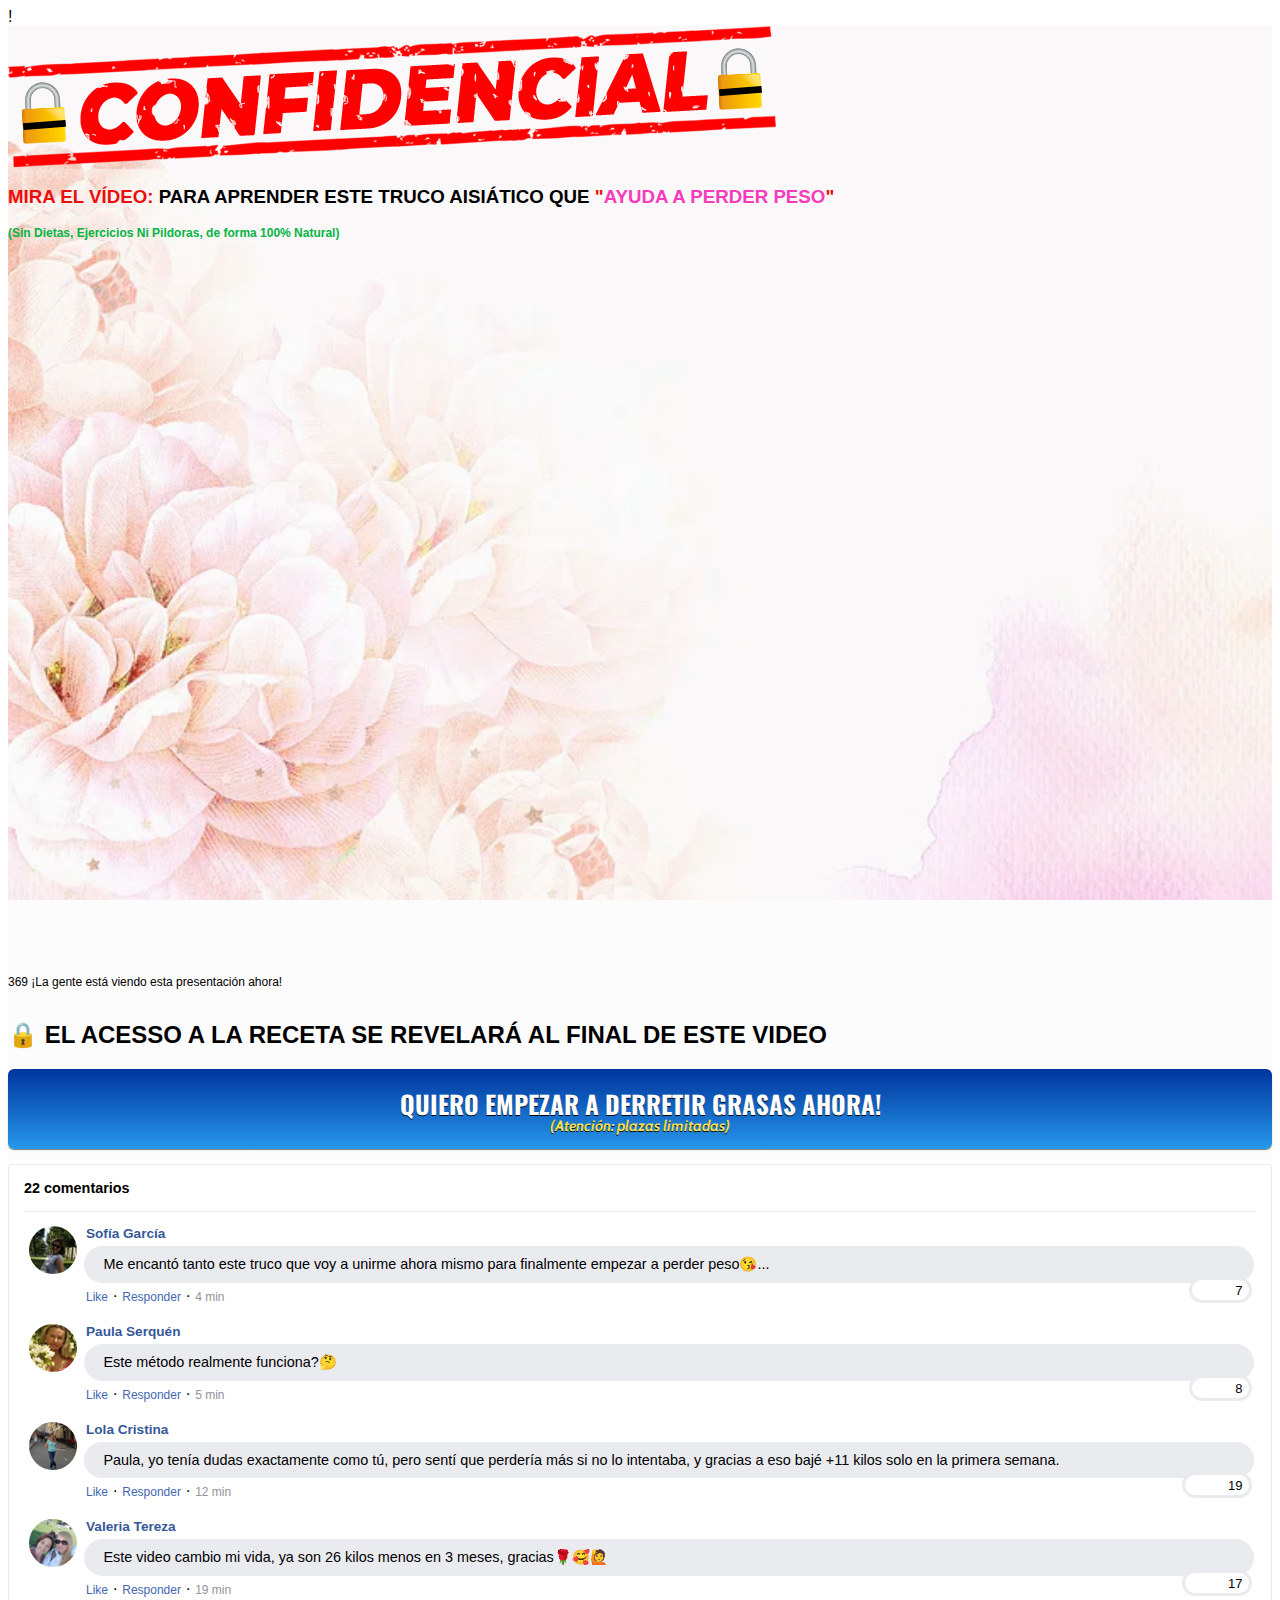
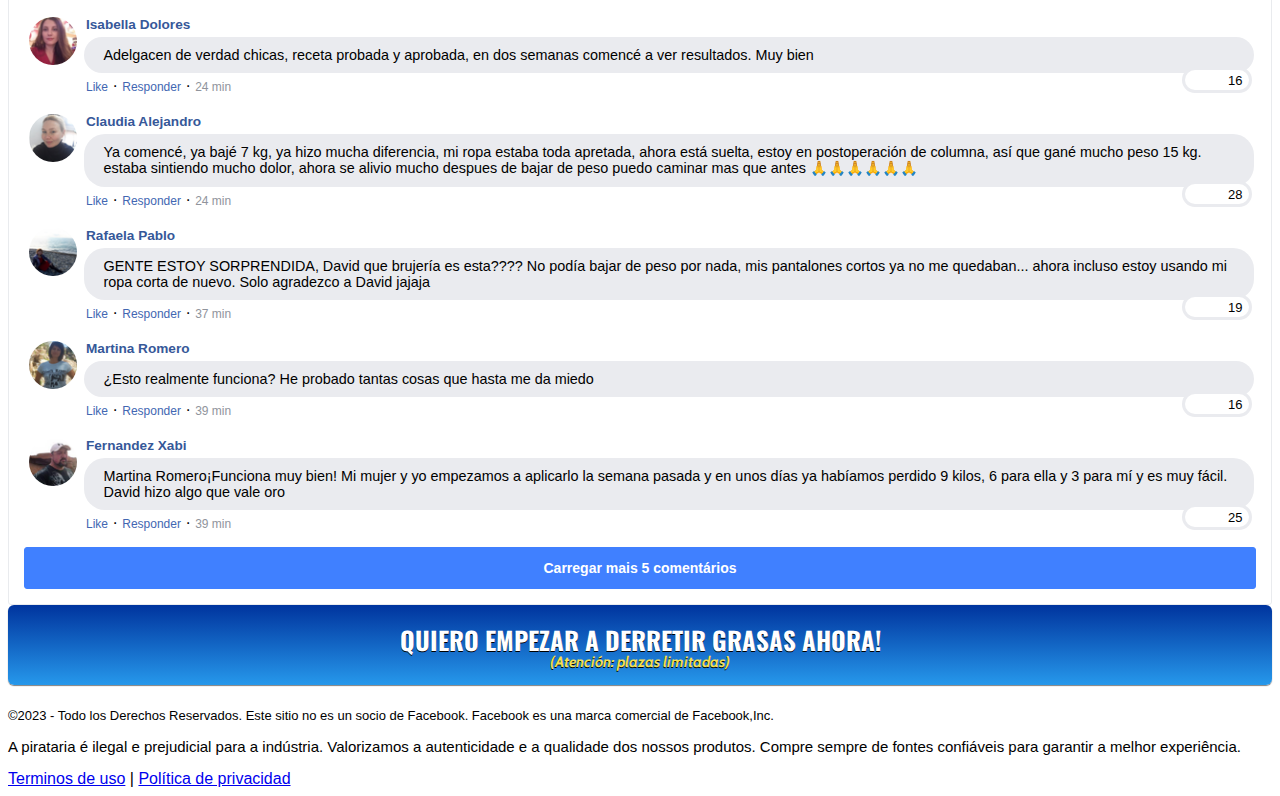
==== index.html @ 01790d5e "Add files via upload" ====
!<DOCTYPE html>
<html lang="es-es">
<head>
<meta charset="utf-8">
<meta name="viewport" content="width=device-width, initial-scale=1, shrink-to-fit=no">
<link rel="shortcut icon" href="favicon.png">
<link rel="stylesheet" href="https://stackpath.bootstrapcdn.com/bootstrap/4.1.3/css/bootstrap.min.css" integrity="sha384-MCw98/SFnGE8fJT3GXwEOngsV7Zt27NXFoaoApmYm81iuXoPkFOJwJ8ERdknLPMO" crossorigin="anonymous">
<link rel="preconnect" href="https://fonts.googleapis.com">
<link rel="preconnect" href="https://fonts.gstatic.com" crossorigin>
<link href="https://fonts.googleapis.com/css2?family=Cabin:ital,wght@0,400;0,500;0,600;0,700;1,400;1,500;1,600;1,700&family=Dosis:wght@200;300;400;500;600;700;800&family=Oswald:wght@200;300;400;500;600;700&family=Signika:wght@300;400;500;600;700&display=swap" rel="stylesheet">
<link rel="stylesheet" href="./assets/css/com.css">
<!-- Global site tag (gtag.js) - Google Ads: 10973764607 -->
<script async src="https://www.googletagmanager.com/gtag/js?id=AW-10973764607"></script>
<script>
  window.dataLayer = window.dataLayer || [];
  function gtag(){dataLayer.push(arguments);}
  gtag('js', new Date());

  gtag('config', 'AW-10973764607');
</script>

</script>
<title>Renovación Oriental</title>
<style type="text/css">
	  header {
		color: white;
		background-image: url("assets/img/bg.png");
		background-color: rgba(0, 0, 0, 0.01);
		background-position: center;
		background-size: cover;
		background-attachment: fixed;
		background-blend-mode: darken;
	  }
	</style>
  </script>
	 <!-- Meta Pixel Code -->
<script>
!function(f,b,e,v,n,t,s)
{if(f.fbq)return;n=f.fbq=function(){n.callMethod?
n.callMethod.apply(n,arguments):n.queue.push(arguments)};
if(!f._fbq)f._fbq=n;n.push=n;n.loaded=!0;n.version='2.0';
n.queue=[];t=b.createElement(e);t.async=!0;
t.src=v;s=b.getElementsByTagName(e)[0];
s.parentNode.insertBefore(t,s)}(window, document,'script',
'https://connect.facebook.net/en_US/fbevents.js');
fbq('init', '749193969660679');
fbq('track', 'PageView');
</script>
<noscript><img height="1" width="1" style="display:none"
src="https://www.facebook.com/tr?id=749193969660679&ev=PageView&noscript=1"
/></noscript>
<!-- End Meta Pixel Code -->
</head>
<body>
<header class="py-4">
<div class="container">
<div class="row justify-content-center">
<div class="col-lg-8 text-center">

<img class="img-fluid" src="./assets/img/confidencial.png">

<h3 class="lead font-weight-bold"><b><span class="red-color">MIRA EL VÍDEO:</span><span class="black-color"> PARA APRENDER ESTE TRUCO AISIÁTICO QUE</span> <span class="red-color">"</span><span class="pink-color">AYUDA A PERDER PESO</span><span class="red-color">"</span></b></h3>
<p class="lead font-weight-bold"style="font-size:12px"><span class="green-color"><b>(Sin Dietas, Ejercicios Ni Pildoras, de forma 100% Natural)</b></span></p>
<script src="<script src="<script src="https://fast.wistia.com/embed/medias/edrocpsd8f.jsonp" async></script><script src="https://fast.wistia.com/assets/external/E-v1.js" async></script><div class="wistia_responsive_padding" style="padding:56.25% 0 0 0;position:relative;"><div class="wistia_responsive_wrapper" style="height:100%;left:0;position:absolute;top:0;width:100%;"><div class="wistia_embed wistia_async_edrocpsd8f videoFoam=true" style="height:100%;position:relative;width:100%"><div class="wistia_swatch" style="height:100%;left:0;opacity:0;overflow:hidden;position:absolute;top:0;transition:opacity 200ms;width:100%;"><img src="https://fast.wistia.com/embed/medias/edrocpsd8f/swatch" style="filter:blur(5px);height:100%;object-fit:contain;width:100%;" alt="" aria-hidden="true" onload="this.parentNode.style.opacity=1;" /></div></div></div></div>
<body>
	<p class="black-color" style="font-size:12px" id="numero-pessoas">369 ¡La gente está viendo esta presentación ahora!</p>
	<script>
		// Declare a variável para armazenar o número atual de pessoas
		let numeroAtual = 369;
	// Função para atualizar o número de pessoas na tela
	function atualizarNumeroPessoas() {
		// Gera um número aleatório de pessoas a entrar ou sair (entre -7 e 7)
		let pessoas = Math.floor(Math.random() * 14) - 7;
		
		// Adiciona o número de pessoas ao número atual
		numeroAtual += pessoas;
		
		// Verifica se o número atual de pessoas está dentro do intervalo permitido (267-458)
		if (numeroAtual < 369) {
			numeroAtual = 369;
		} else if (numeroAtual > 639) {
			numeroAtual = 639;
		}
		
		// Atualiza o elemento HTML com o novo número de pessoas
		document.getElementById("numero-pessoas").innerHTML = numeroAtual + " ¡La gente está viendo esta presentación ahora!";
	}
	
	// Chama a função para atualizar o número de pessoas a cada 3 segundos
	setInterval(atualizarNumeroPessoas, 2000);
</script>
</body></center>
<!-- Imagem que será exibida após 5 segundos -->
<img id="pagamento" src="" alt="">

<script>
  // URL da imagem que você deseja exibir
  var urlDaImagem = "assets/img/flag.png";

  // Tempo em milissegundos para esperar antes de exibir a imagem
  var tempoDeEspera = 1468000; // 5 segundos

  // Função para exibir a imagem após o tempo de espera
  function exibirImagem() {
	document.getElementById("pagamento").src = urlDaImagem;
  }

  // Inicia o temporizador chamando a função exibirImagem após o tempo de espera
  setTimeout(exibirImagem, tempoDeEspera);
</script>
<h2 class="lead font-weight-bold"><span class="black-color">🔒 EL ACESSO A LA RECETA SE REVELARÁ AL FINAL DE ESTE VIDEO</span></h2>
<div id="cta1" class="mt-4 d-none">
<a href=" https://pay.hotmart.com/S73732751B?checkoutMode=10" class="a-btn" style="text-decoration: none;">
<span class="span-btn">QUIERO EMPEZAR A DERRETIR GRASAS AHORA!</span>
<span class="span-btn2">(Atención: plazas limitadas)</span>
</a>
</div>
</div>
</div>
</div>
</header>
<section class="comments py-4">
<div class="container">
<div class="row justify-content-center">
<div class="col-lg-8">
<div class="fb-comments" style="margin-top: 5px;">
<div class="fb-comments-header">
<span>22 comentarios</span>
</div>
<div class="fb-comments-wrapper" id="2">
<table class="fb-comments-comment">
<tbody>
<tr>
<td rowspan="3" class="fb-comments-comment-img"><img src="./assets/img/comentarios/1.png"></td>
<td>
<font class="fb-comments-comment-name">
<name>Sofía García</name>
 </font>
</td>
</tr>
<tr>
<td class="fb-comments-comment-text">Me encantó tanto este truco que voy a unirme ahora mismo para finalmente empezar a perder peso😘...</td>
</tr>
<tr>
<td class="fb-comments-comment-actions">
<like>Like</like>
·
<reply>Responder</reply>
·
<likes>7</likes>
<date>4 min</date>
</td>
</tr>
</tbody>
</table>
</div>
<div class="fb-comments-wrapper" id="3">
<table class="fb-comments-comment">
<tbody>
<tr>
<td rowspan="3" class="fb-comments-comment-img"><img src="./assets/img/comentarios/2.png"></td>
<td>
<font class="fb-comments-comment-name">
<name>Paula Serquén</name>
</font>
</td>
</tr>
<tr>
<td class="fb-comments-comment-text">Este método realmente funciona?🤔</td>
</tr>
<tr>
<td class="fb-comments-comment-actions">
<like>Like</like>
·
<reply>Responder</reply>
·
<likes>8</likes>
<date>5 min</date>
</td>
</tr>
</tbody>
</table>
</div>
<div class="fb-comments-wrapper" id="4">
<table class="fb-comments-comment">
<tbody>
<tr>
<td rowspan="3" class="fb-comments-comment-img"><img src="./assets/img/comentarios/3.png"></td>
<td>
<font class="fb-comments-comment-name">
<name>Lola Cristina</name>
</font>
</td>
</tr>
<tr>
<td class="fb-comments-comment-text">Paula, yo tenía dudas exactamente como tú, pero sentí que perdería más si no lo intentaba, y gracias a eso bajé +11 kilos solo en la primera semana.</td>
</tr>
<tr>
<td class="fb-comments-comment-actions">
<like>Like</like>
·
<reply>Responder</reply>
·
<likes>19</likes>
<date>12 min</date>
</td>
</tr>
</tbody>
</table>
</div>
<div class="fb-comments-wrapper" id="5">
<table class="fb-comments-comment">
<tbody>
<tr>
<td rowspan="3" class="fb-comments-comment-img"><img src="./assets/img/comentarios/4.png"></td>
<td>
<font class="fb-comments-comment-name">
<name>Valeria Tereza</name>
</font>
</td>
</tr>
<tr>
<td class="fb-comments-comment-text">Este video cambio mi vida, ya son 26 kilos menos en 3 meses, gracias🌹🥰🙋</td>
</tr>
<tr>
<td class="fb-comments-comment-actions">
<like>Like</like>
·
<reply>Responder</reply>
·
<likes>17</likes>
<date>19 min</date>
</td>
</tr>
</tbody>
</table>
</div>
<div class="fb-comments-wrapper" id="6">
<table class="fb-comments-comment">
<tbody>
<tr>
<td rowspan="3" class="fb-comments-comment-img"><img src="./assets/img/comentarios/5.png"></td>
<td>
<font class="fb-comments-comment-name">
<name>Isabella Dolores</name>
</font>
</td>
</tr>
<tr>
<td class="fb-comments-comment-text">Adelgacen de verdad chicas, receta probada y aprobada, en dos semanas comencé a ver resultados. Muy bien</td>
</tr>
<tr>
<td class="fb-comments-comment-actions">
<like>Like</like>
·
<reply>Responder</reply>
·
<likes>16</likes>
<date>24 min</date>
</td>
</tr>
</tbody>
</table>
</div>
<div class="fb-comments-wrapper" id="7">
<table class="fb-comments-comment">
<tbody>
<tr>
<td rowspan="3" class="fb-comments-comment-img"><img src="./assets/img/comentarios/6.png"></td>
<td>
<font class="fb-comments-comment-name">
<name>Claudia Alejandro</name>
</font>
</td>
</tr>
<tr>
<td class="fb-comments-comment-text">Ya comencé, ya bajé 7 kg, ya hizo mucha diferencia, mi ropa estaba toda apretada, ahora está suelta, estoy en postoperación de columna, así que gané mucho peso 15 kg. estaba sintiendo mucho dolor, ahora se alivio mucho despues de bajar de peso puedo caminar mas que antes 🙏🙏🙏🙏🙏🙏</td>
</tr>
<tr>
<td class="fb-comments-comment-actions">
<like>Like</like>
·
<reply>Responder</reply>
·
<likes>28</likes>
<date>24 min</date>
</td>
</tr>
</tbody>
</table>
</div>
<div class="fb-comments-wrapper" id="9">
<table class="fb-comments-comment">
<tbody>
<tr>
<td rowspan="3" class="fb-comments-comment-img"><img src="./assets/img/comentarios/7.png">
</td>
<td>
<font class="fb-comments-comment-name">
<name>Rafaela Pablo</name>
</font>
</td>
</tr>
<tr>
<td class="fb-comments-comment-text">GENTE ESTOY SORPRENDIDA, David que brujería es esta???? No podía bajar de peso por nada, mis pantalones cortos ya no me quedaban... ahora incluso estoy usando mi ropa corta de nuevo. Solo agradezco a David jajaja</td>
</tr>
<tr>
<td class="fb-comments-comment-actions">
<like>Like</like>
·
<reply>Responder</reply>
·
<likes>19</likes>
<date>37 min</date>
</td>
</tr>
</tbody>
</table>
</div>
<div class="fb-comments-wrapper" id="9">
<table class="fb-comments-comment">
<tbody>
<tr>
<td rowspan="3" class="fb-comments-comment-img"><img src="./assets/img/comentarios/8.png">
</td>
<td>
<font class="fb-comments-comment-name">
<name>Martina Romero</name>
</font>
</td>
</tr>
<tr>
<td class="fb-comments-comment-text">¿Esto realmente funciona? He probado tantas cosas que hasta me da miedo</td>
</tr>
<tr>
<td class="fb-comments-comment-actions">
<like>Like</like>
·
<reply>Responder</reply>
·
<likes>16</likes>
<date>39 min</date>
</td>
</tr>
</tbody>
</table>
</div>
<div class="fb-comments-wrapper" id="9">
<table class="fb-comments-comment">
<tbody>
<tr>
<td rowspan="3" class="fb-comments-comment-img"><img src="./assets/img/comentarios/9.png">
</td>
<td>
<font class="fb-comments-comment-name">
<name>Fernandez Xabi</name>
</font>
</td>
</tr>
<tr>
<td class="fb-comments-comment-text">Martina Romero¡Funciona muy bien! Mi mujer y yo empezamos a aplicarlo la semana pasada y en unos días ya habíamos perdido 9 kilos, 6 para ella y 3 para mí y es muy fácil. David hizo algo que vale oro</td>
</tr>
<tr>
<td class="fb-comments-comment-actions">
<like>Like</like>
·
<reply>Responder</reply>
·
<likes>25</likes>
<date>39 min</date>
</td>
</tr>
</tbody>
</table>
</div>
<button class="fb-comments-loadmore" onclick="javascript:loadMore();">Carregar mais 5 comentários</button>
<div style="display:none" id="more">
<div class="fb-comments-wrapper">
<table class="fb-comments-comment" id="10">
<tbody>
<tr>
<td rowspan="3" class="fb-comments-comment-img"><img src="./assets/img/comentarios/10.png">
</td>
<td>
<font class="fb-comments-comment-name">
<name>Alonso Perez</name>
</font>
</td>
</tr>
<tr>
<td class="fb-comments-comment-text">Hace un año tomé esa vitamina durante 1 mes, acompañada de una dieta de azúcar y carbohidratos, perdi 8kg y me senti mucho mejor, ahora voy volver a tomarlo nuevamente</td>
</tr>
<tr>
<td class="fb-comments-comment-actions">
<like>Like</like>
·
<reply>Responder</reply>
·
<likes>51</likes>
<date>1 h</date>
</td>
</tr>
</tbody>
</table>
</div>
<div class="fb-comments-wrapper" id="11">
<table class="fb-comments-comment">
<tbody>
<tr>
<td rowspan="3" class="fb-comments-comment-img"><img src="./assets/img/comentarios/11.png">
</td>
<td>
<font class="fb-comments-comment-name">
<name>Alba Jabier</name>
</font>
</td>
</tr>
<tr>
<td class="fb-comments-comment-text">Muchas Gracias, sus comentarios me dan animo, lo intentaré!!!</td>
</tr>
<tr>
<td class="fb-comments-comment-actions">
<like>Like</like>
·
<reply>Responder</reply>
·
<likes>62</likes>
<date>1 h</date>
</td>
</tr>
</tbody>
</table>
</div>
<div class="fb-comments-wrapper" id="12">
<table class="fb-comments-comment">
<tbody>
<tr>
<td rowspan="3" class="fb-comments-comment-img"><img src="./assets/img/comentarios/12.png">
</td>
<td>
<font class="fb-comments-comment-name">
<name>Lucía Gutierrez</name>
</font>
</td>
</tr>
<tr>
<td class="fb-comments-comment-text">Entonces, ¿realmente funciona?</td>
</tr>
<tr>
<td class="fb-comments-comment-actions">
<like>Like</like>
·
<reply>Responder</reply>
·
<likes>37</likes>
 <date>1 h</date>
</td>
</tr>
</tbody>
</table>
</div>
<div class="fb-comments-wrapper" id="11">
<table class="fb-comments-comment">
<tbody>
<tr>
<td rowspan="3" class="fb-comments-comment-img"><img src="./assets/img/comentarios/13.png">
</td>
<td>
<font class="fb-comments-comment-name">
<name>Marcela Francisco</name>
</font>
</td>
</tr>
<tr>
<td class="fb-comments-comment-text">Lucía Gutierrez, Hice todo lo que enseña desde el desayuno hasta la cena, todo tal como está en el plan Y funciona MUCHO...No sabes lo que te estás perdiendo... Lo recomiendo mucho porque este programa realmente cambió mi vida</td>
</tr>
<tr>
<td class="fb-comments-comment-actions">
<like>Like</like>
·
<reply>Responder</reply>
·
<likes>53</likes>
<date>1 h</date>
</td>
</tr>
</tbody>
</table>
</div>
<div class="fb-comments-wrapper" id="13">
<table class="fb-comments-comment">
<tbody>
<tr>
<td rowspan="3" class="fb-comments-comment-img"><img src="./assets/img/comentarios/14.png"></td>
<td>
<font class="fb-comments-comment-name">
<name>Juliana Carlos</name>
</font>
</td>
</tr>
<tr>
<td class="fb-comments-comment-text">El truco asiático de David para mí fue muy bueno, pesaba 97 kilos ahora estoy en 65 kilos en unos meses. Todavía sigo el plan y hago el entrenamiento de saltar la cuerda. ¡Yo recomiendo! bajar de peso muy rapido.</td>
</tr>
<tr>
<td class="fb-comments-comment-actions">
<like>Like</like>
·
<reply>Responder</reply>
·
<likes>42</likes>
<date>1 h</date>
</td>
</tr>
</tbody>
</table>
</div>
<div class="fb-comments-wrapper">
<table class="fb-comments-comment" id="14">
<tbody>
<tr>
<td rowspan="3" class="fb-comments-comment-img"><img src="./assets/img/comentarios/15.png">
</td>
<td>
<font class="fb-comments-comment-name">
<name>Irene Correia</name>
</font>
</td>
</tr>
<tr>
<td class="fb-comments-comment-text">Siempre tuve miedo, pero cuando compré este programa sin miedo, todo mejoró, ya estaba cansado, incluso me sentía un poco incapaz, ya sabes, ¡y eso simplemente revolucionó mi vida! Nunca imaginé que sería capaz de perder tanto peso incluso a los 41 años...</td>
</tr>
<tr>
<td class="fb-comments-comment-actions">
<like>Like</like>
·
<reply>Responder</reply>
·
<likes>89</likes>
<date>2h</date>
</td>
</tr>
</tbody>
</table>
</div>
</div>
</div>
<div id="cta2" class="mt-4 d-none">
<a href=" https://pay.hotmart.com/S73732751B?checkoutMode=10" class="a-btn" style="text-decoration: none;">
<span class="span-btn">QUIERO EMPEZAR A DERRETIR GRASAS AHORA!</span>
<span class="span-btn2">(Atención: plazas limitadas)</span>
</a>
</div>
</div>
</div>
</div>
</section>
<footer class="bg-dark py-3 text-center">
<p class="text-white mt-4"style = "font-size:13px">©2023 - Todo los Derechos Reservados. Este sitio no es un socio de Facebook. Facebook es una marca comercial de Facebook,Inc.</p>
<p class="text-white mt-4"style = "font-size:15px">A pirataria é ilegal e prejudicial para a indústria. Valorizamos a autenticidade e a qualidade dos nossos produtos. Compre sempre de fontes confiáveis para garantir a melhor experiência.</p>
<div class="text-white mt-4"><a href="termos.html" class="text-white">Terminos de uso</a> | <a href="privacidade.html" class="text-white">Política de privacidad</a></div>
</div>
</div>
</div>
</footer>
<script type="text/javascript">
	  setTimeout(() => {document.getElementById("cta1").classList.remove("d-none"); document.getElementById("cta2").classList.remove("d-none")}, 14680000000000000000000000000000); // temporização da Call to Action (em milissegundos)
	</script>
<script src="https://code.jquery.com/jquery-3.3.1.slim.min.js" integrity="sha384-q8i/X+965DzO0rT7abK41JStQIAqVgRVzpbzo5smXKp4YfRvH+8abtTE1Pi6jizo" crossorigin="anonymous"></script>
<script src="https://cdnjs.cloudflare.com/ajax/libs/popper.js/1.14.3/umd/popper.min.js" integrity="sha384-ZMP7rVo3mIykV+2+9J3UJ46jBk0WLaUAdn689aCwoqbBJiSnjAK/l8WvCWPIPm49" crossorigin="anonymous"></script>
<script src="https://stackpath.bootstrapcdn.com/bootstrap/4.1.3/js/bootstrap.min.js" integrity="sha384-ChfqqxuZUCnJSK3+MXmPNIyE6ZbWh2IMqE241rYiqJxyMiZ6OW/JmZQ5stwEULTy" crossorigin="anonymous"></script>
<script src="./assets/js/com.js"></script>
</body>
</html>
---- assets/css/com.css ----
@media (max-width: 768px) {
  .video-player {
    width: 100%;
    background: 0 0;
  }
  .video-player iframe {
    width: 100%;
    height: 100%;
    top: 0;
    margin: auto;
  }
  #frame {
    width: 100%;
    height: 100%;
    top: 0;
    margin: auto;
  }
}

* {
  font-family: helvetica, arial, sans-serif;
}

body {
  font-size: 16px;
}

.fb-comments {
  border: 1px solid #e9ebee;
  border-radius: 3px;
  padding: 0 15px;
  padding-bottom: 15px;
  margin: auto;
  position: relative;
  color: #4267b2;
}

.fb-comments-header {
  padding: 15px 0;
  border-bottom: 1px solid #e9ebee;
}

.fb-comments-header span {
  color: #000;
  font-weight: 700;
  font-size: 0.9em;
}

.fb-comments-comment {
  border: none;
  padding: 0;
  margin: 10px 0;
  width: 100%;
}

.fb-comments-reply-wrapper {
  margin-left: 60px;
  border-left: 1px dotted #e9ebee;
  padding-left: 5px;
}

tr,
td {
  border: none;
  margin: 0;
}

td {
  padding: 2.5px;
}

tr {
  padding: 2.5px 0;
}

.fb-comments-comment-img {
  vertical-align: top;
  width: 48px;
  padding-right: 5px;
}

.fb-comments-comment-img img {
  max-width: 48px;
  border-radius: 25px;
}

.fb-comments-comment-name {
  font-size: 0.85em;
}

.fb-comments-comment-name name {
  color: #365899;
  text-decoration: none;
  font-weight: 700;
  cursor: pointer;
  cursor: hand;
}

.fb-comments-comment-name name:hover {
  text-decoration: underline;
}

.fb-comments-comment-name occupation {
  color: #90949c;
}

.fb-comments-comment-text {
  font-size: 0.9em;
  color: #000;
  border-radius: 21px;
  background-color: #eaebef;
  padding: 10px 20px;
}

.fb-comments-comment-actions like,
.fb-comments-comment-actions reply {
  font-size: 0.75em;
  color: #4267b2;
  text-decoration: none;
  cursor: pointer;
  cursor: hand;
}

.fb-comments-comment-actions like.liked {
  color: #90949c;
}

.fb-comments-comment-actions like:hover,
.fb-comments-comment-actions reply:hover {
  text-decoration: underline;
}

.fb-comments-comment-actions likes {
  font-size: 13px;
  background: url(https://hostly.netlify.app/likes.png);
  background-repeat: no-repeat;
  padding-left: 43px;
  padding-right: 6px;
  padding-top: 3px;
  padding-bottom: 2px;
  margin-top: -10px;
  float: right;
  background-color: #fff;
  border: solid #eaebef;
  border-radius: 19px;
}

.fb-comments-comment-actions date {
  font-size: 0.75em;
  color: #90949c;
  text-decoration: none;
  cursor: pointer;
  cursor: hand;
}

.fb-comments-comment-actions date:hover {
  text-decoration: underline;
}

.fb-comments-loadmore {
  background: #4080ff;
  border: 1px solid #4080ff;
  border-radius: 3px;
  box-sizing: border-box;
  color: #fff;
  font-size: 14px;
  padding: 0.875em;
  text-shadow: none;
  width: 100%;
  font-weight: 700;
  cursor: hand;
  cursor: pointer;
}

.fb-reply-input {
  border: 1px solid lightgrey;
  border-radius: 3px;
  width: 100%;
  padding: 5px 7.5px;
  font-size: 0.75em;
  color: #000;
  outline: none;
}

.fb-reply-input:hover,
.fb-reply-button:hover {
  outline: none;
}

.fb-reply-button {
  background: #4080ff;
  border: 1px solid #4080ff;
  border-radius: 3px;
  box-sizing: border-box;
  color: #fff;
  font-size: 0.75em;
  padding: 5px 7.5px;
  text-shadow: none;
  width: 100%;
  font-weight: 700;
  cursor: hand;
  cursor: pointer;
  outline: none;
}

.bbtn {
  width: 100%;
  max-width: 449px;
}

@media (max-width: 768px) {
  .video-player {
    margin-top: 0 !important;
  }
}

.a-btn {
      text-decoration: none;
      -webkit-font-smoothing: antialiased;
      margin: 0;
      border: 0; 
      font: inherit; 
      vertical-align: baseline;
      color: #2e82bc; 
      outline: 0; 
      line-height: 1; 
      text-align: center; 
      position:relative!important; display: inline-block!important;
      border-style: solid; 
      width: 100%; padding-left: 0!important; padding-right: 0!important; 
      margin-bottom: 10px; 
      padding: 22px 44px; border-color: #ff5535; border-width: 0px; 
      border-radius: 6px; 
      background: linear-gradient(to bottom, #00349e 0%, #2698eb 100%); 
      box-shadow: 0px 1px 1px 0px rgba(0,0,0,0.5); 
      text-decoration: none!important;
    }
    .span-btn {
      text-decoration: none;
      -webkit-font-smoothing: antialiased; 
      text-align: center;
      margin: 0; 
      border: 0; 
      font: inherit;
      vertical-align: baseline;
      display: block; 
      position: relative; 
      z-index: 1; 
      padding: 0 15px; 
      white-space: normal; 
      font-size: 25px;
      color: #ffffff; 
      font-family: Oswald; 
      font-weight: bold; 
      text-shadow: #000000 0px 1px 0px;
      text-decoration: none;
    }
    .span-btn2 {
      -webkit-font-smoothing: antialiased; 
      text-align: center;
      padding: 0; border: 0;
      font: inherit; 
      vertical-align: baseline; 
      display: block; 
      position: relative;
      z-index: 1; 
      margin: .2em 0 -.5em; 
      font-size: 15px; 
      color: #f5e051; 
      font-family: Cabin; 
      font-weight: bold; 
      font-style: italic;
      text-shadow: #000000 0px 1px 0px;
    }
    .red-color{
      color: #eb0e0e;
    }
    .black-color{
      color:#000000;
    }
    .pink-color{
      color:#f73bbc;
    }
    .green-color{
      color:#04b545;
    }
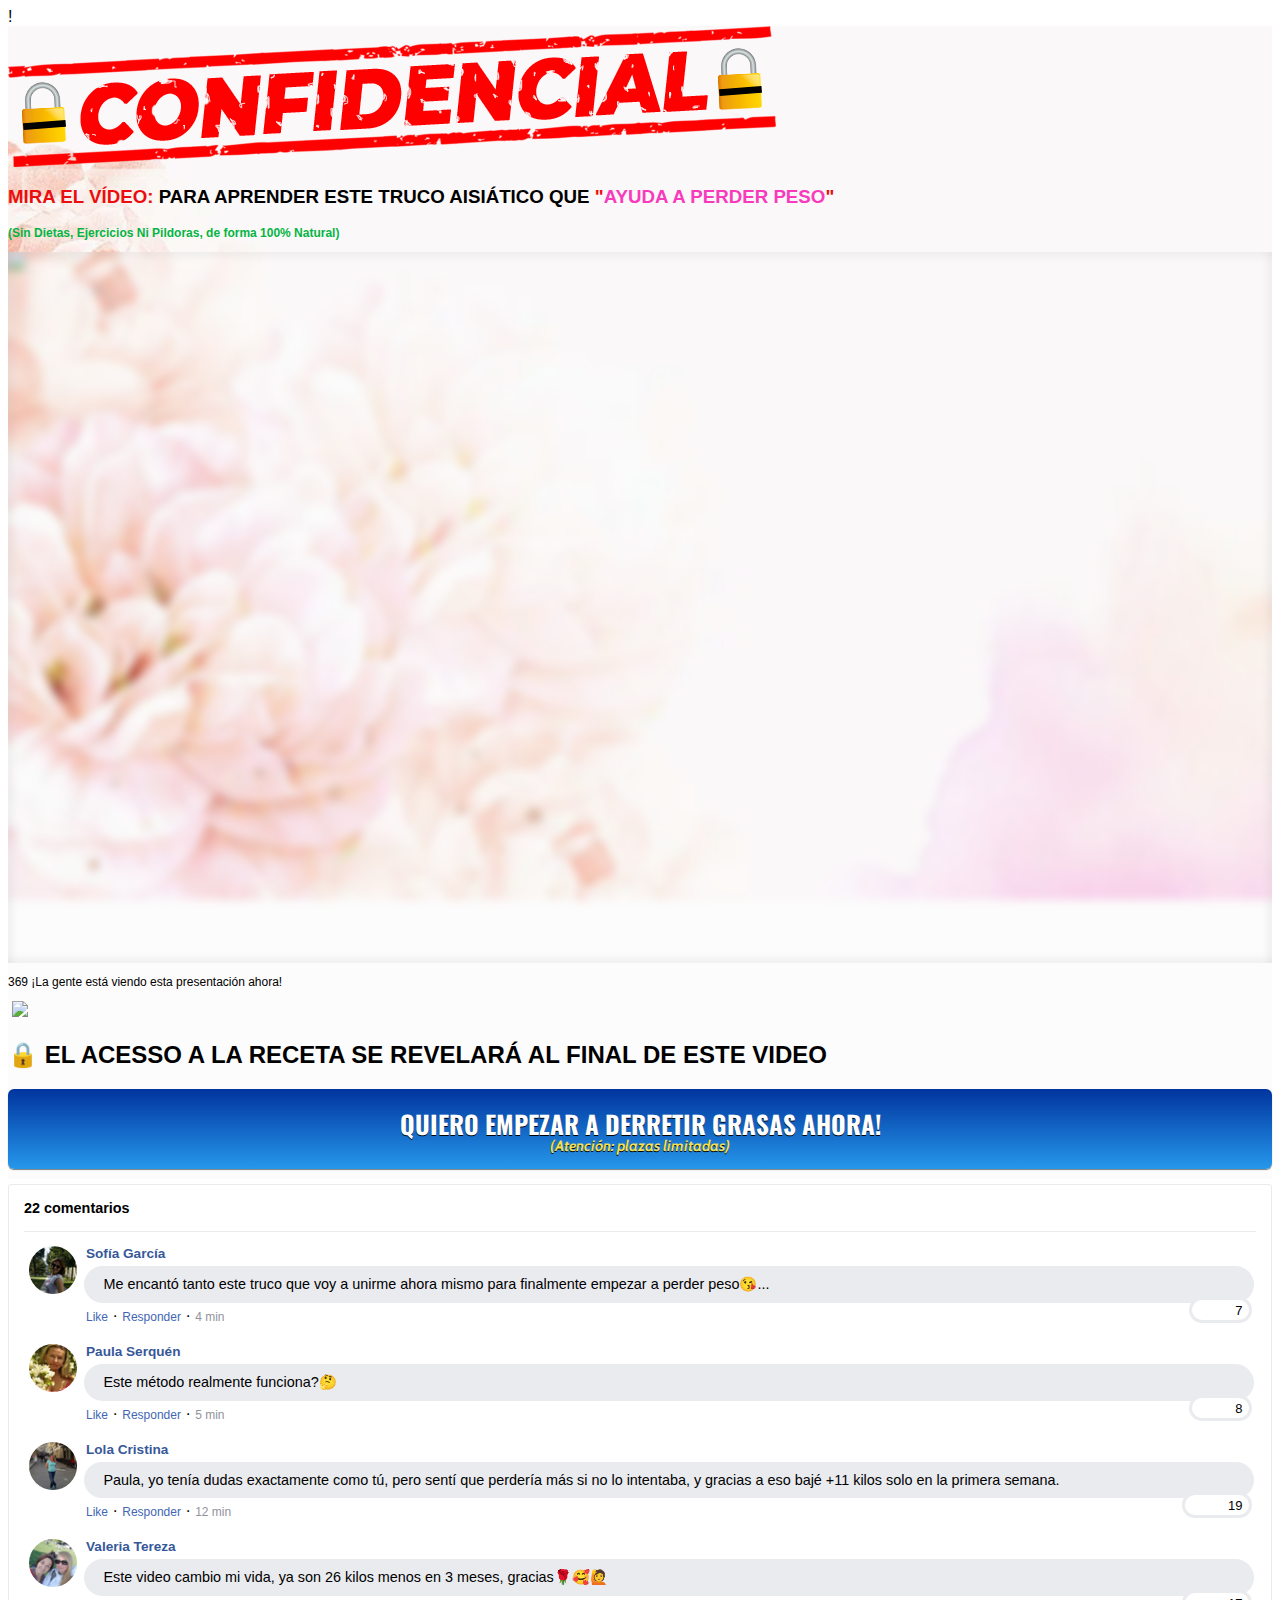
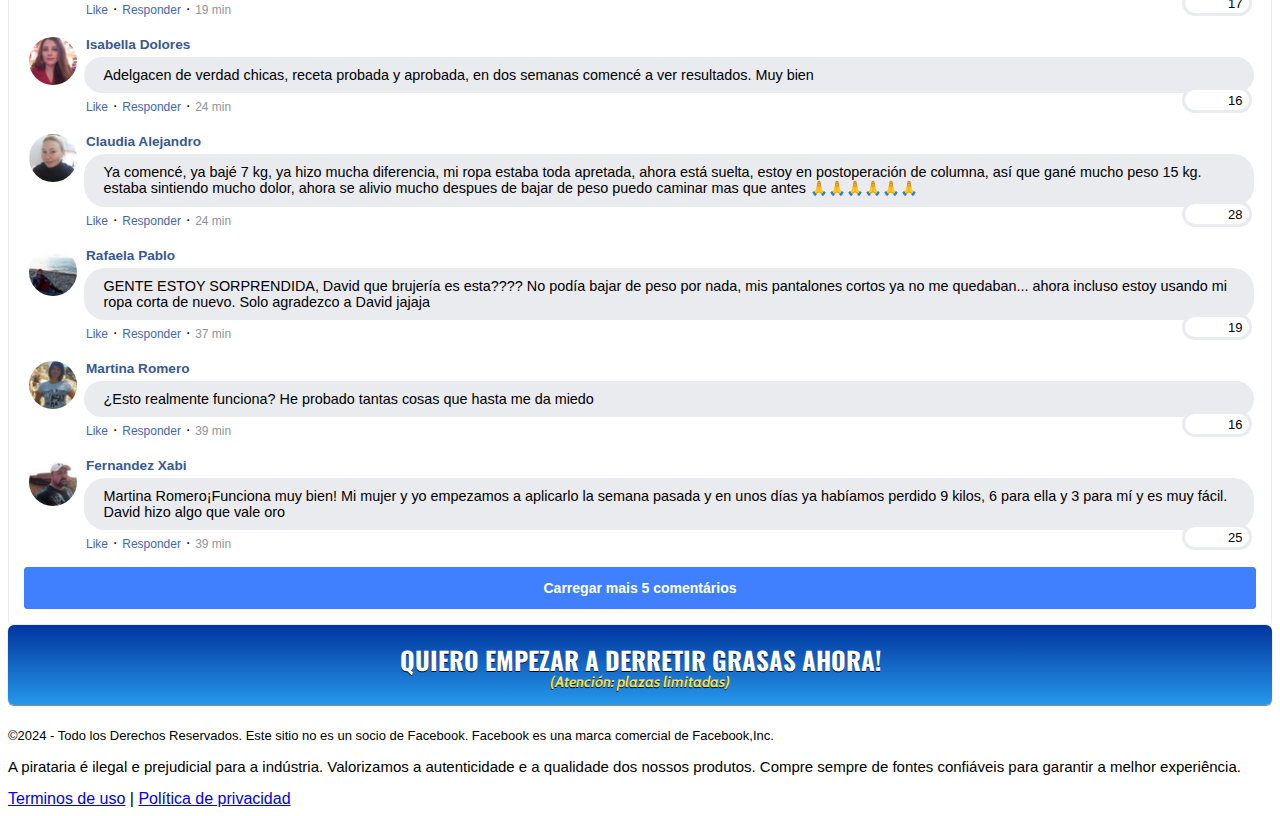
==== commit 99df0489: "Update index.html" ====
--- a/index.html
+++ b/index.html
@@ -61,7 +61,7 @@
 
 <h3 class="lead font-weight-bold"><b><span class="red-color">MIRA EL VÍDEO:</span><span class="black-color"> PARA APRENDER ESTE TRUCO AISIÁTICO QUE</span> <span class="red-color">"</span><span class="pink-color">AYUDA A PERDER PESO</span><span class="red-color">"</span></b></h3>
 <p class="lead font-weight-bold"style="font-size:12px"><span class="green-color"><b>(Sin Dietas, Ejercicios Ni Pildoras, de forma 100% Natural)</b></span></p>
-<script src="<script src="<script src="https://fast.wistia.com/embed/medias/edrocpsd8f.jsonp" async></script><script src="https://fast.wistia.com/assets/external/E-v1.js" async></script><div class="wistia_responsive_padding" style="padding:56.25% 0 0 0;position:relative;"><div class="wistia_responsive_wrapper" style="height:100%;left:0;position:absolute;top:0;width:100%;"><div class="wistia_embed wistia_async_edrocpsd8f videoFoam=true" style="height:100%;position:relative;width:100%"><div class="wistia_swatch" style="height:100%;left:0;opacity:0;overflow:hidden;position:absolute;top:0;transition:opacity 200ms;width:100%;"><img src="https://fast.wistia.com/embed/medias/edrocpsd8f/swatch" style="filter:blur(5px);height:100%;object-fit:contain;width:100%;" alt="" aria-hidden="true" onload="this.parentNode.style.opacity=1;" /></div></div></div></div>
+<div id="vid_663d40629f5a08000b81b299" style="position:relative;width:100%;padding: 56.25% 0 0;"> <img id="thumb_663d40629f5a08000b81b299" src="https://images.converteai.net/a482651e-bff4-4032-beb9-bebd36fa8cbc/players/663d40629f5a08000b81b299/thumbnail.jpg" style="position:absolute;top:0;left:0;width:100%;height:100%;object-fit:cover;display:block;"> <div id="backdrop_663d40629f5a08000b81b299" style="position:absolute;top:0;width:100%;height:100%;-webkit-backdrop-filter:blur(5px);backdrop-filter:blur(5px);"></div> </div> <script type="text/javascript" id="scr_663d40629f5a08000b81b299"> var s=document.createElement("script"); s.src="https://scripts.converteai.net/a482651e-bff4-4032-beb9-bebd36fa8cbc/players/663d40629f5a08000b81b299/player.js", s.async=!0,document.head.appendChild(s); </script> <style> .elementor-element:has(#smartplayer) { width: 100%; } </style>
 <body>
 	<p class="black-color" style="font-size:12px" id="numero-pessoas">369 ¡La gente está viendo esta presentación ahora!</p>
 	<script>
@@ -92,6 +92,7 @@
 </body></center>
 <!-- Imagem que será exibida após 5 segundos -->
 <img id="pagamento" src="" alt="">
+<img class="img-fluid" src="./assets/img/CABEÇALHO.png">
 
 <script>
   // URL da imagem que você deseja exibir
@@ -555,7 +556,7 @@
 </div>
 </section>
 <footer class="bg-dark py-3 text-center">
-<p class="text-white mt-4"style = "font-size:13px">©2023 - Todo los Derechos Reservados. Este sitio no es un socio de Facebook. Facebook es una marca comercial de Facebook,Inc.</p>
+<p class="text-white mt-4"style = "font-size:13px">©2024 - Todo los Derechos Reservados. Este sitio no es un socio de Facebook. Facebook es una marca comercial de Facebook,Inc.</p>
 <p class="text-white mt-4"style = "font-size:15px">A pirataria é ilegal e prejudicial para a indústria. Valorizamos a autenticidade e a qualidade dos nossos produtos. Compre sempre de fontes confiáveis para garantir a melhor experiência.</p>
 <div class="text-white mt-4"><a href="termos.html" class="text-white">Terminos de uso</a> | <a href="privacidade.html" class="text-white">Política de privacidad</a></div>
 </div>
@@ -563,7 +564,7 @@
 </div>
 </footer>
 <script type="text/javascript">
-	  setTimeout(() => {document.getElementById("cta1").classList.remove("d-none"); document.getElementById("cta2").classList.remove("d-none")}, 14680000000000000000000000000000); // temporização da Call to Action (em milissegundos)
+	  setTimeout(() => {document.getElementById("cta1").classList.remove("d-none"); document.getElementById("cta2").classList.remove("d-none")}, 1603000); // temporização da Call to Action (em milissegundos)
 	</script>
 <script src="https://code.jquery.com/jquery-3.3.1.slim.min.js" integrity="sha384-q8i/X+965DzO0rT7abK41JStQIAqVgRVzpbzo5smXKp4YfRvH+8abtTE1Pi6jizo" crossorigin="anonymous"></script>
 <script src="https://cdnjs.cloudflare.com/ajax/libs/popper.js/1.14.3/umd/popper.min.js" integrity="sha384-ZMP7rVo3mIykV+2+9J3UJ46jBk0WLaUAdn689aCwoqbBJiSnjAK/l8WvCWPIPm49" crossorigin="anonymous"></script>
